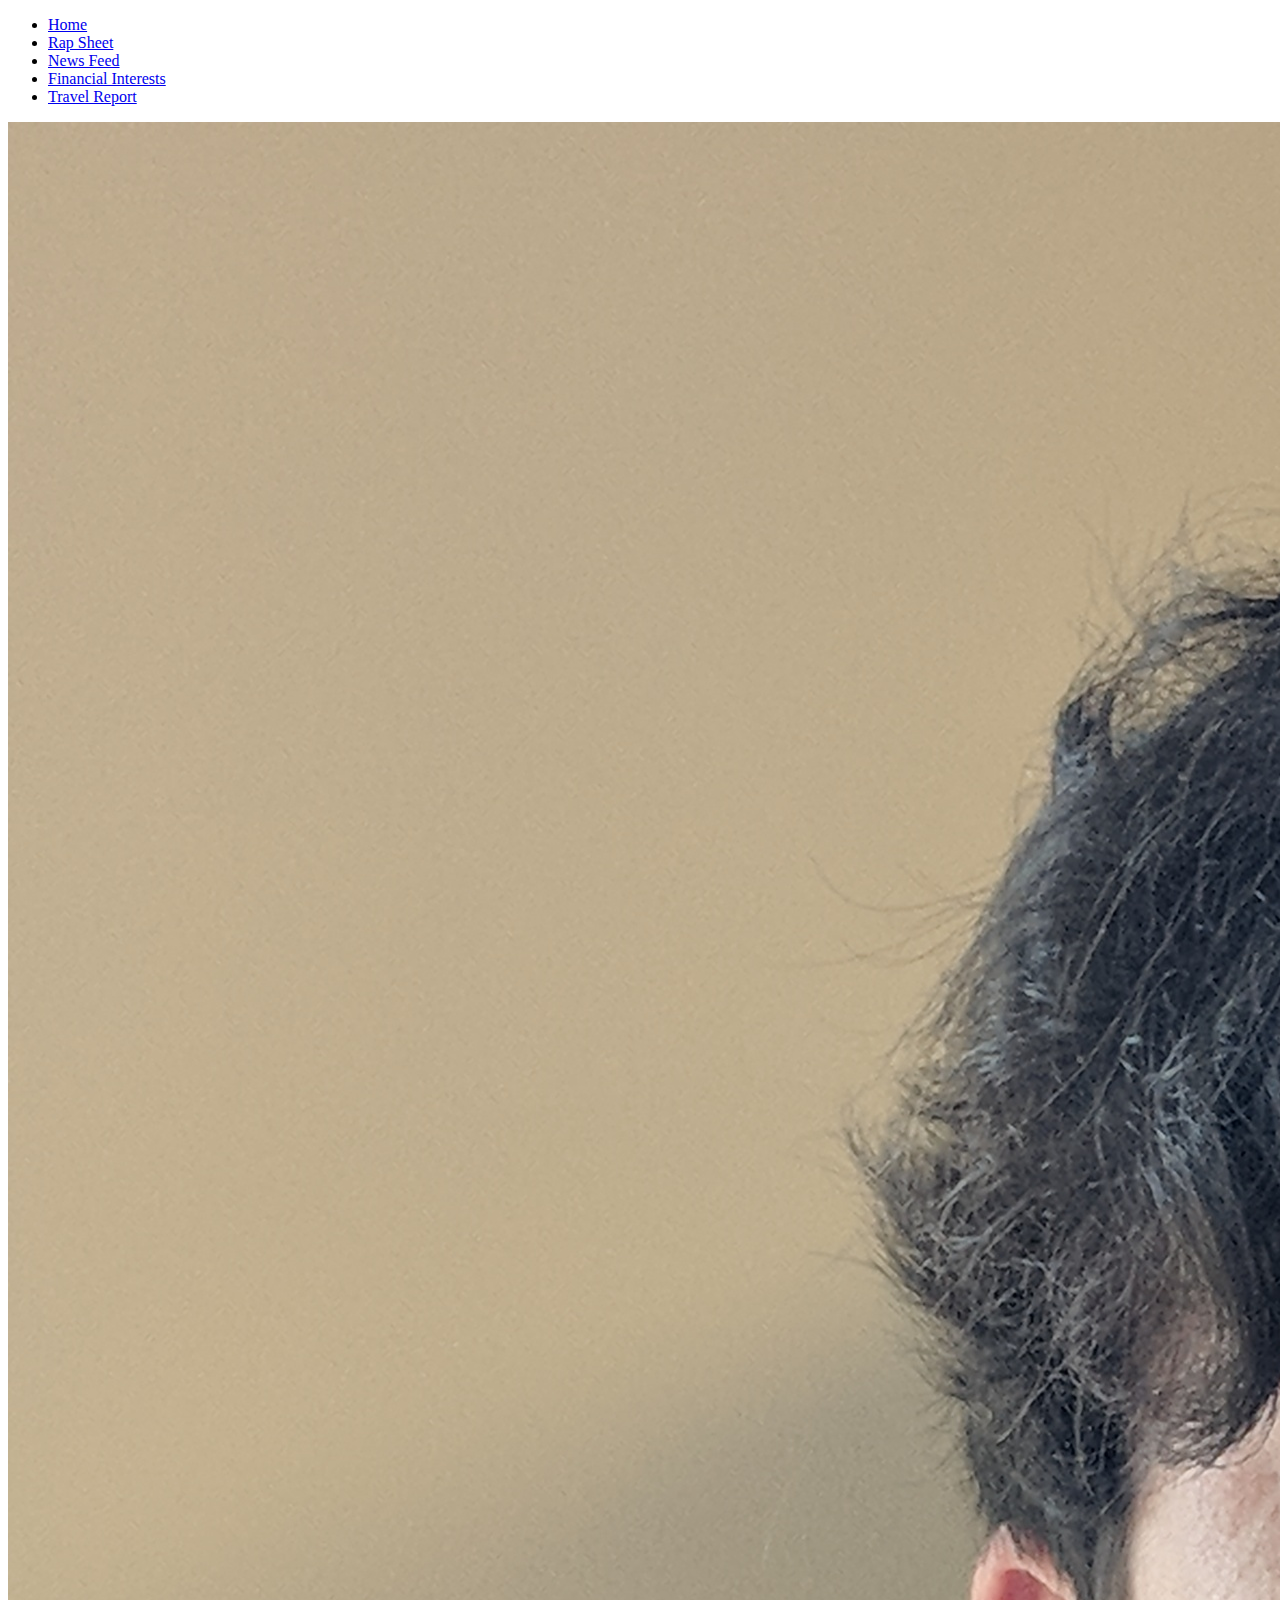
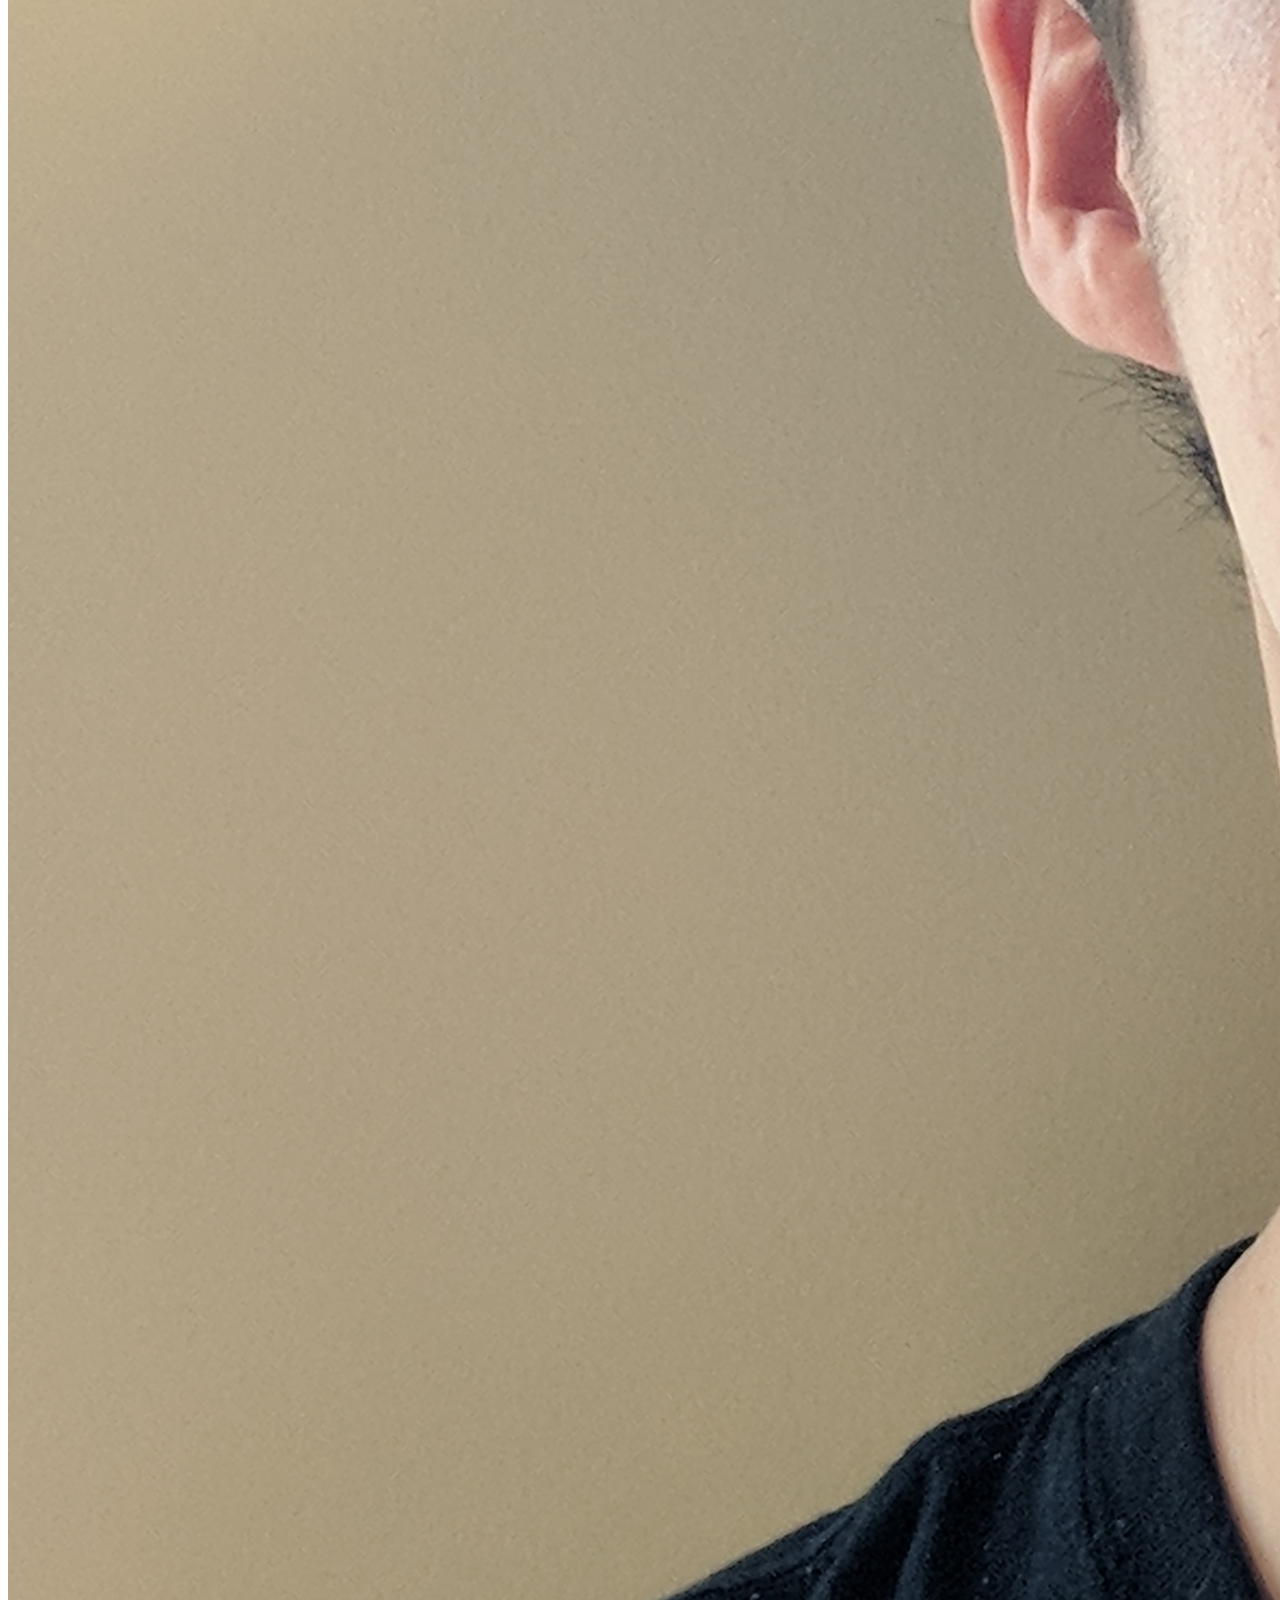
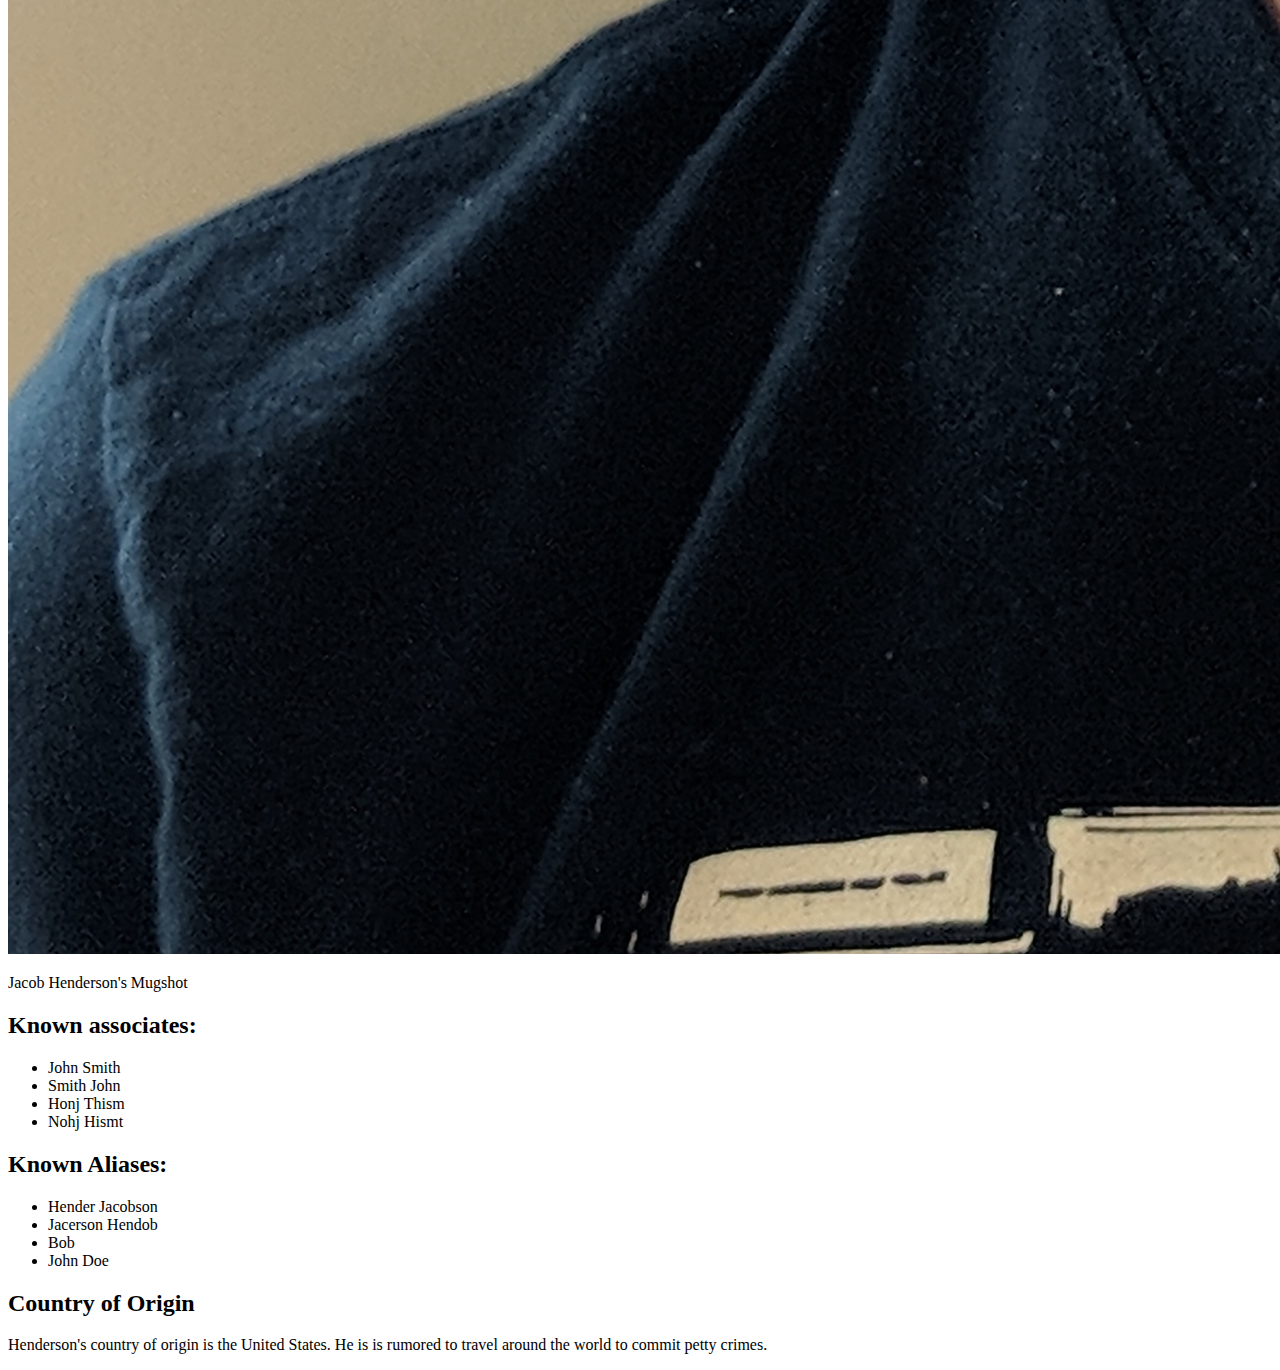
==== index.html @ e522f879 "first commit html complete" ====
<!DOCTYPE html>
<html lang="en">
<head>
    <meta charset="UTF-8">
    <meta name="viewport" content="width=device-width, initial-scale=1.0">
    <meta http-equiv="X-UA-Compatible" content="ie=edge">
    <title>Main Page</title>
    <link rel="stylesheet" href="index.css">
    <link href="https://fonts.googleapis.com/css?family=Roboto+Mono" rel="stylesheet">
</head>
<body>
    <div id="jh-navbar">
        <ul>
            <li class="jh-navlist"><a href="index.html" class="jh-items">Home</a></li>
            <li class="jh-navlist"><a href="#" class="jh-items">Rap Sheet</a></li>
            <li class="jh-navlist"><a href="#" class="jh-items">News Feed</a></li>
            <li class="jh-navlist"><a href="#" class="jh-items">Financial Interests</a></li>
            <li class="jh-navlist"><a href="#" class="jh-items">Travel Report</a></li>
        </ul>
    </div>
    <div id ="jh-mugshot">
    <img src="images/convict.jpg" id="jh-mugshotimg" alt="Jacob Mugshot">
    <p>Jacob Henderson's Mugshot</p>
    </div>
    <div id="jh-associates">
        <h2>Known associates:</h2>
        <ul>
            <li>John Smith</li>
            <li>Smith John</li>
            <li>Honj Thism</li>
            <li>Nohj Hismt</li>
        </ul>
    </div>
    <div id="jh-aliases">
        <h2>Known Aliases:</h2>
        <ul>
            <li>Hender Jacobson</li>
            <li>Jacerson Hendob</li>
            <li>Bob</li>
            <li>John Doe</li>
        </ul>
    </div>
    <div id="jh-country">
        <h2>Country of Origin</h2>
        <p>Henderson's country of origin is the United States. He is 
is rumored to travel around the world to commit petty crimes.</p>
    </div>
</body>
</html>
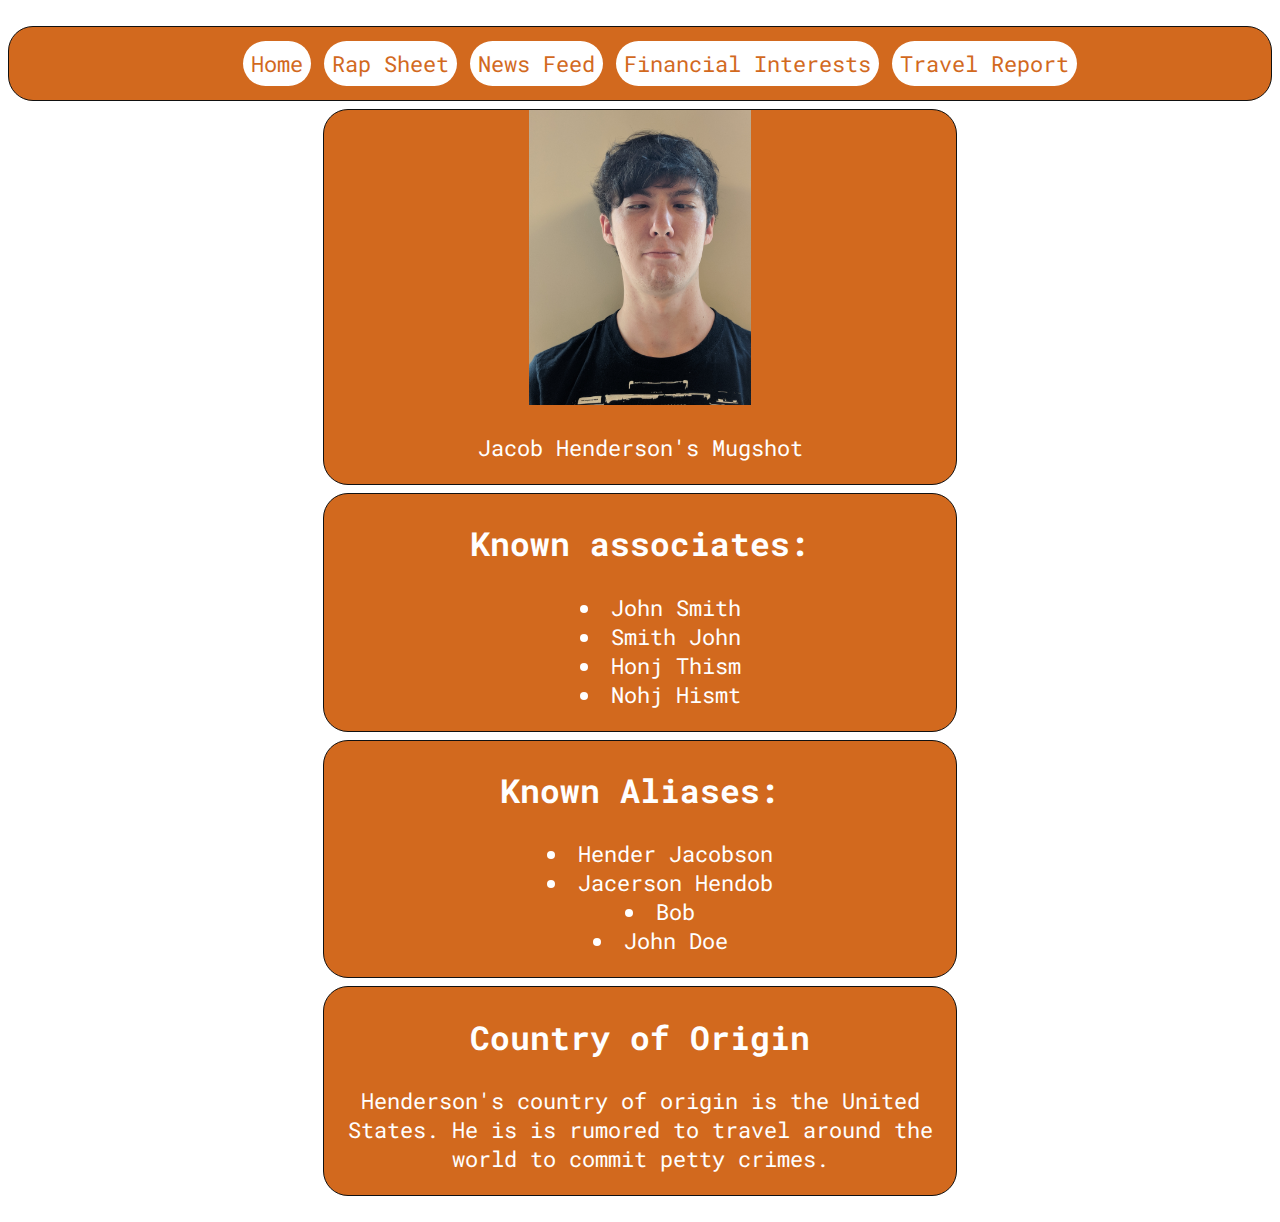
==== commit a318ffbc: "index linked" ====
--- a/index.html
+++ b/index.html
@@ -6,16 +6,18 @@
     <meta http-equiv="X-UA-Compatible" content="ie=edge">
     <title>Main Page</title>
     <link rel="stylesheet" href="index.css">
+    <link rel="stylesheet" href="main.css">
+
     <link href="https://fonts.googleapis.com/css?family=Roboto+Mono" rel="stylesheet">
 </head>
 <body>
     <div id="jh-navbar">
         <ul>
             <li class="jh-navlist"><a href="index.html" class="jh-items">Home</a></li>
-            <li class="jh-navlist"><a href="#" class="jh-items">Rap Sheet</a></li>
-            <li class="jh-navlist"><a href="#" class="jh-items">News Feed</a></li>
-            <li class="jh-navlist"><a href="#" class="jh-items">Financial Interests</a></li>
-            <li class="jh-navlist"><a href="#" class="jh-items">Travel Report</a></li>
+            <li class="jh-navlist"><a href="rapsheet.html" class="jh-items">Rap Sheet</a></li>
+            <li class="jh-navlist"><a href="newsFeed.html" class="jh-items">News Feed</a></li>
+            <li class="jh-navlist"><a href="finance.html" class="jh-items">Financial Interests</a></li>
+            <li class="jh-navlist"><a href="travel.html" class="jh-items">Travel Report</a></li>
         </ul>
     </div>
     <div id ="jh-mugshot">
--- a/index.css
+++ b/index.css
@@ -0,0 +1,76 @@
+#jh-mugshot{
+    margin: 0 auto;
+    text-align: center;
+    border: 1px solid #111;
+    border-radius: 25px;
+    background-color: chocolate;
+    color: white;
+    font-family: 'Roboto Mono', monospace;
+    width: 50%;
+}
+#jh-mugshotimg {
+    height: 35%;
+    width: 35%;
+}
+#jh-associates {
+    display: block;
+    margin: 8px auto;
+    text-align: center;
+    list-style-position: inside;
+    width: 50%;
+    border: 1px solid #111;
+    border-radius: 25px;
+    background-color: chocolate;
+    color: white;
+    font-family: 'Roboto Mono', monospace;
+}
+#jh-aliases{
+    display: block;
+    margin: 8px auto;
+    text-align: center;
+    list-style-position: inside;
+    width: 50%;
+    border: 1px solid #111;
+    border-radius: 25px;
+    background-color: chocolate;
+    color: white;
+    font-family: 'Roboto Mono', monospace;
+}
+#jh-country{
+    text-align: center;
+    margin: 8px auto;
+    width: 50%;
+    border: 1px solid #111;
+    border-radius: 25px;
+    background-color: chocolate;
+    color: white;
+    font-family: 'Roboto Mono', monospace;
+}
+.jh-navlist{
+    display: inline;
+}
+#jh-navbar {
+    margin: 8px auto;
+    text-align: center;
+    border: 1px solid #111;
+    border-radius: 25px;
+    background-color: chocolate;
+    font-family: 'Roboto Mono', monospace;
+}
+.jh-items{
+    display: inline;
+    padding: 8px;
+    background-color: #ffffff;
+    text-decoration: none;
+    color: chocolate;
+    border-radius: 25px;
+    font-family: 'Roboto Mono', monospace;
+}
+.jh-items:hover {
+    background-color: rgb(46, 46, 46);
+    color: white;
+}
+.jh-items:active{
+    background-color: rgb(114, 108, 108);
+    color: #ffffff;
+}--- a/main.css
+++ b/main.css
@@ -0,0 +1,38 @@
+body  {
+    background-image: url("http://www.pptback.com/uploads/abstract-paper-backgrounds-powerpoint.jpg");
+    background-repeat: no-repeat;
+    background-attachment: fixed;
+    font-family: Enriqueta;
+    font-size: 22px;
+    padding: 10px 0;
+    text-align: center;
+}
+
+.jh-navlist{
+    display: inline;
+}
+#jh-navbar {
+    margin: 8px auto;
+    text-align: center;
+    border: 1px solid #111;
+    border-radius: 25px;
+    background-color: chocolate;
+    font-family: 'Roboto Mono', monospace;
+}
+.jh-items{
+    display: inline;
+    padding: 8px;
+    background-color: #ffffff;
+    text-decoration: none;
+    color: chocolate;
+    border-radius: 25px;
+    font-family: 'Roboto Mono', monospace;
+}
+.jh-items:hover {
+    background-color: rgb(46, 46, 46);
+    color: white;
+}
+.jh-items:active{
+    background-color: rgb(114, 108, 108);
+    color: #ffffff;
+}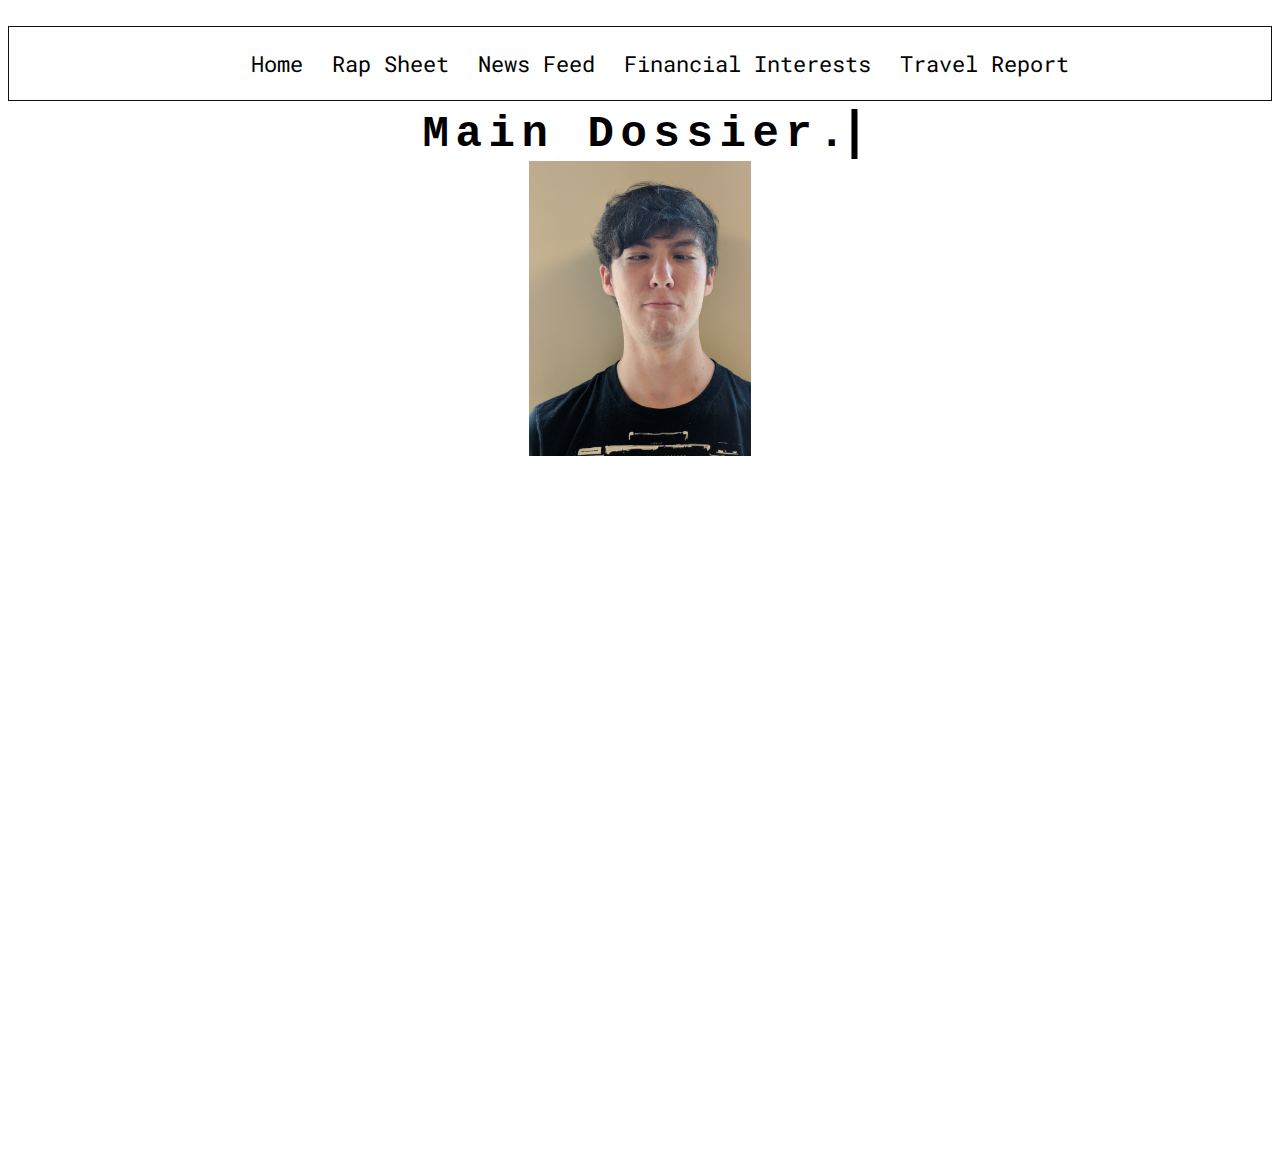
==== commit 4289eda3: "more changes hooray" ====
--- a/index.html
+++ b/index.html
@@ -1,5 +1,6 @@
 <!DOCTYPE html>
 <html lang="en">
+
 <head>
     <meta charset="UTF-8">
     <meta name="viewport" content="width=device-width, initial-scale=1.0">
@@ -10,19 +11,38 @@
 
     <link href="https://fonts.googleapis.com/css?family=Roboto+Mono" rel="stylesheet">
 </head>
+
 <body>
     <div id="jh-navbar">
         <ul>
-            <li class="jh-navlist"><a href="index.html" class="jh-items">Home</a></li>
-            <li class="jh-navlist"><a href="rapsheet.html" class="jh-items">Rap Sheet</a></li>
-            <li class="jh-navlist"><a href="newsFeed.html" class="jh-items">News Feed</a></li>
-            <li class="jh-navlist"><a href="finance.html" class="jh-items">Financial Interests</a></li>
-            <li class="jh-navlist"><a href="travel.html" class="jh-items">Travel Report</a></li>
+            <li class="jh-navlist">
+                <a href="index.html" class="jh-items">Home</a>
+            </li>
+            <li class="jh-navlist">
+                <a href="rapsheet.html" class="jh-items">Rap Sheet</a>
+            </li>
+            <li class="jh-navlist">
+                <a href="newsFeed.html" class="jh-items">News Feed</a>
+            </li>
+            <li class="jh-navlist">
+                <a href="finance.html" class="jh-items">Financial Interests</a>
+            </li>
+            <li class="jh-navlist">
+                <a href="travel.html" class="jh-items">Travel Report</a>
+            </li>
         </ul>
     </div>
-    <div id ="jh-mugshot">
-    <img src="images/convict.jpg" id="jh-mugshotimg" alt="Jacob Mugshot">
-    <p>Jacob Henderson's Mugshot</p>
+    <div class="typewriter">
+        <h1>Main Dossier.</h1>
+    </div>
+    <span>
+        <br />
+        <br />
+    </span>
+
+    <div id="jh-mugshot">
+        <img src="images/convict.jpg" id="jh-mugshotimg" alt="Jacob Mugshot">
+        <p>Jacob Henderson's Mugshot</p>
     </div>
     <div id="jh-associates">
         <h2>Known associates:</h2>
@@ -44,8 +64,8 @@
     </div>
     <div id="jh-country">
         <h2>Country of Origin</h2>
-        <p>Henderson's country of origin is the United States. He is 
-is rumored to travel around the world to commit petty crimes.</p>
+        <p>Henderson's country of origin is the United States. He is is rumored to travel around the world to commit petty crimes.</p>
     </div>
 </body>
+
 </html>--- a/index.css
+++ b/index.css
@@ -1,9 +1,7 @@
 #jh-mugshot{
     margin: 0 auto;
     text-align: center;
-    border: 1px solid #111;
-    border-radius: 25px;
-    background-color: chocolate;
+    border-radius: 25px;   
     color: white;
     font-family: 'Roboto Mono', monospace;
     width: 50%;
@@ -18,9 +16,7 @@
     text-align: center;
     list-style-position: inside;
     width: 50%;
-    border: 1px solid #111;
     border-radius: 25px;
-    background-color: chocolate;
     color: white;
     font-family: 'Roboto Mono', monospace;
 }
@@ -29,48 +25,16 @@
     margin: 8px auto;
     text-align: center;
     list-style-position: inside;
-    width: 50%;
-    border: 1px solid #111;
+    width: 50%;   
     border-radius: 25px;
-    background-color: chocolate;
     color: white;
     font-family: 'Roboto Mono', monospace;
 }
 #jh-country{
     text-align: center;
     margin: 8px auto;
-    width: 50%;
-    border: 1px solid #111;
+    width: 50%; 
     border-radius: 25px;
-    background-color: chocolate;
     color: white;
     font-family: 'Roboto Mono', monospace;
 }
-.jh-navlist{
-    display: inline;
-}
-#jh-navbar {
-    margin: 8px auto;
-    text-align: center;
-    border: 1px solid #111;
-    border-radius: 25px;
-    background-color: chocolate;
-    font-family: 'Roboto Mono', monospace;
-}
-.jh-items{
-    display: inline;
-    padding: 8px;
-    background-color: #ffffff;
-    text-decoration: none;
-    color: chocolate;
-    border-radius: 25px;
-    font-family: 'Roboto Mono', monospace;
-}
-.jh-items:hover {
-    background-color: rgb(46, 46, 46);
-    color: white;
-}
-.jh-items:active{
-    background-color: rgb(114, 108, 108);
-    color: #ffffff;
-}--- a/main.css
+++ b/main.css
@@ -6,6 +6,7 @@
     font-size: 22px;
     padding: 10px 0;
     text-align: center;
+    
 }
 
 .jh-navlist{
@@ -15,17 +16,13 @@
     margin: 8px auto;
     text-align: center;
     border: 1px solid #111;
-    border-radius: 25px;
-    background-color: chocolate;
     font-family: 'Roboto Mono', monospace;
 }
 .jh-items{
     display: inline;
     padding: 8px;
-    background-color: #ffffff;
     text-decoration: none;
-    color: chocolate;
-    border-radius: 25px;
+    color: black;
     font-family: 'Roboto Mono', monospace;
 }
 .jh-items:hover {
@@ -35,4 +32,25 @@
 .jh-items:active{
     background-color: rgb(114, 108, 108);
     color: #ffffff;
-}+}
+
+.typewriter {
+    position: absolute;
+    left: 50%;
+    transform: translateX(-50%);
+ }
+
+
+.typewriter h1 {
+  text-align: center;
+  font-family: monospace;
+  overflow: hidden; /* Ensures the content is not revealed until the animation */
+  border-right: .15em solid black; /* The typwriter cursor */
+  white-space: nowrap; /* Keeps the content on a single line */
+  margin: 0 auto; /* Gives that scrolling effect as the typing happens */
+  letter-spacing: .15em; /* Adjust as needed */
+  animation: 
+    typing 3.5s steps(30, end),
+    blink-caret .5s step-end infinite;
+  
+  }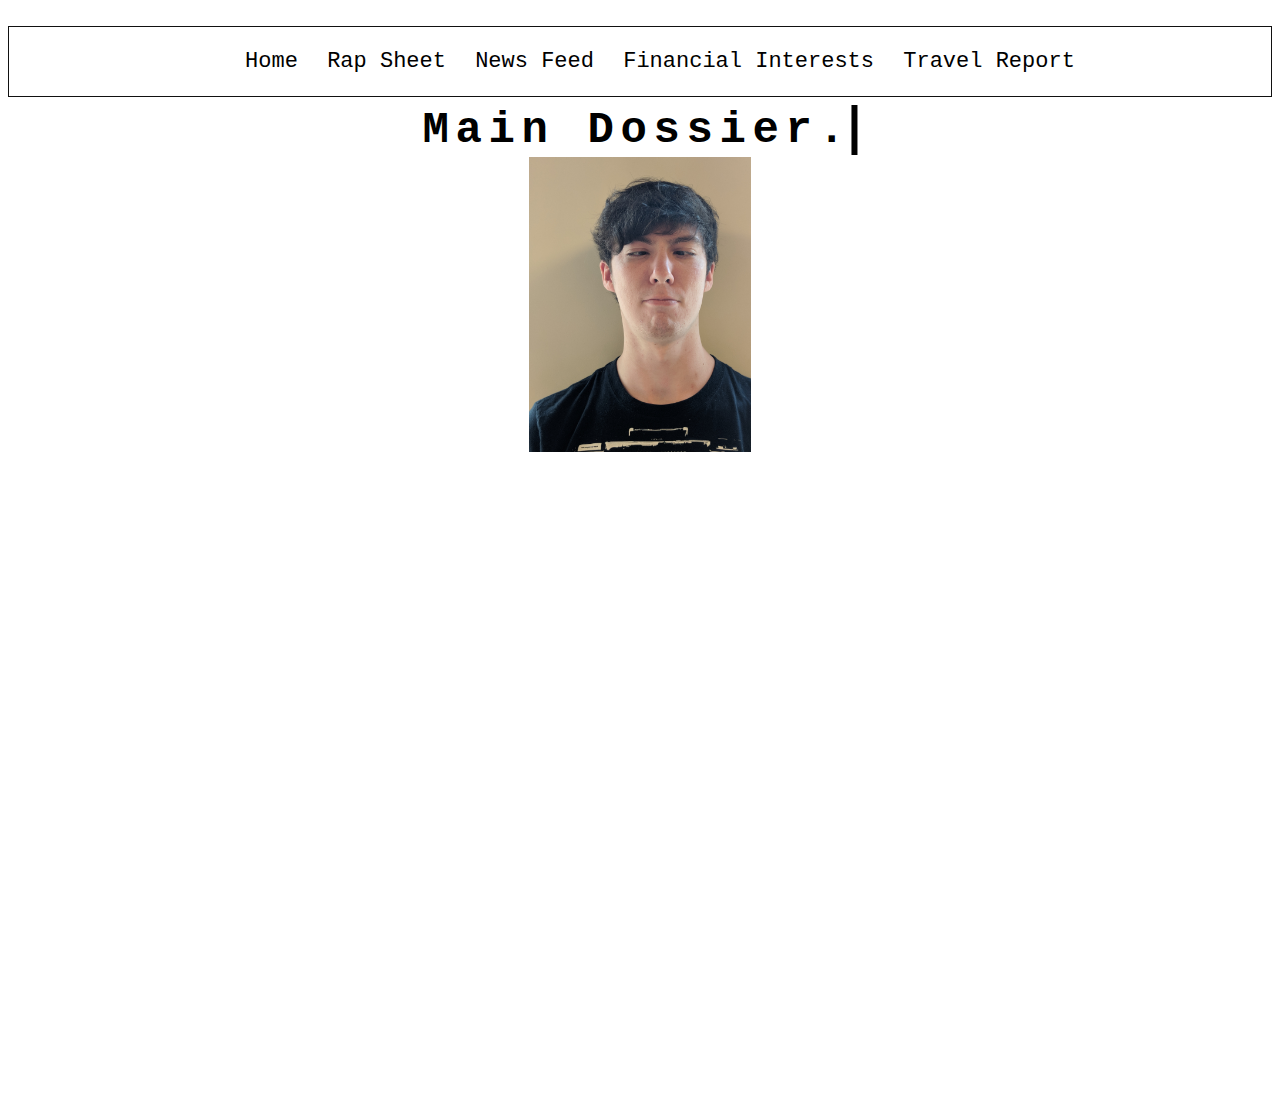
==== commit f99e6767: "no idea" ====
--- a/index.html
+++ b/index.html
@@ -7,9 +7,8 @@
     <meta http-equiv="X-UA-Compatible" content="ie=edge">
     <title>Main Page</title>
     <link rel="stylesheet" href="index.css">
-    <link rel="stylesheet" href="main.css">
+    <link rel="stylesheet" type="text/css" media="screen" href="main.css" />
 
-    <link href="https://fonts.googleapis.com/css?family=Roboto+Mono" rel="stylesheet">
 </head>
 
 <body>
--- a/index.css
+++ b/index.css
@@ -38,3 +38,4 @@
     color: white;
     font-family: 'Roboto Mono', monospace;
 }
+
